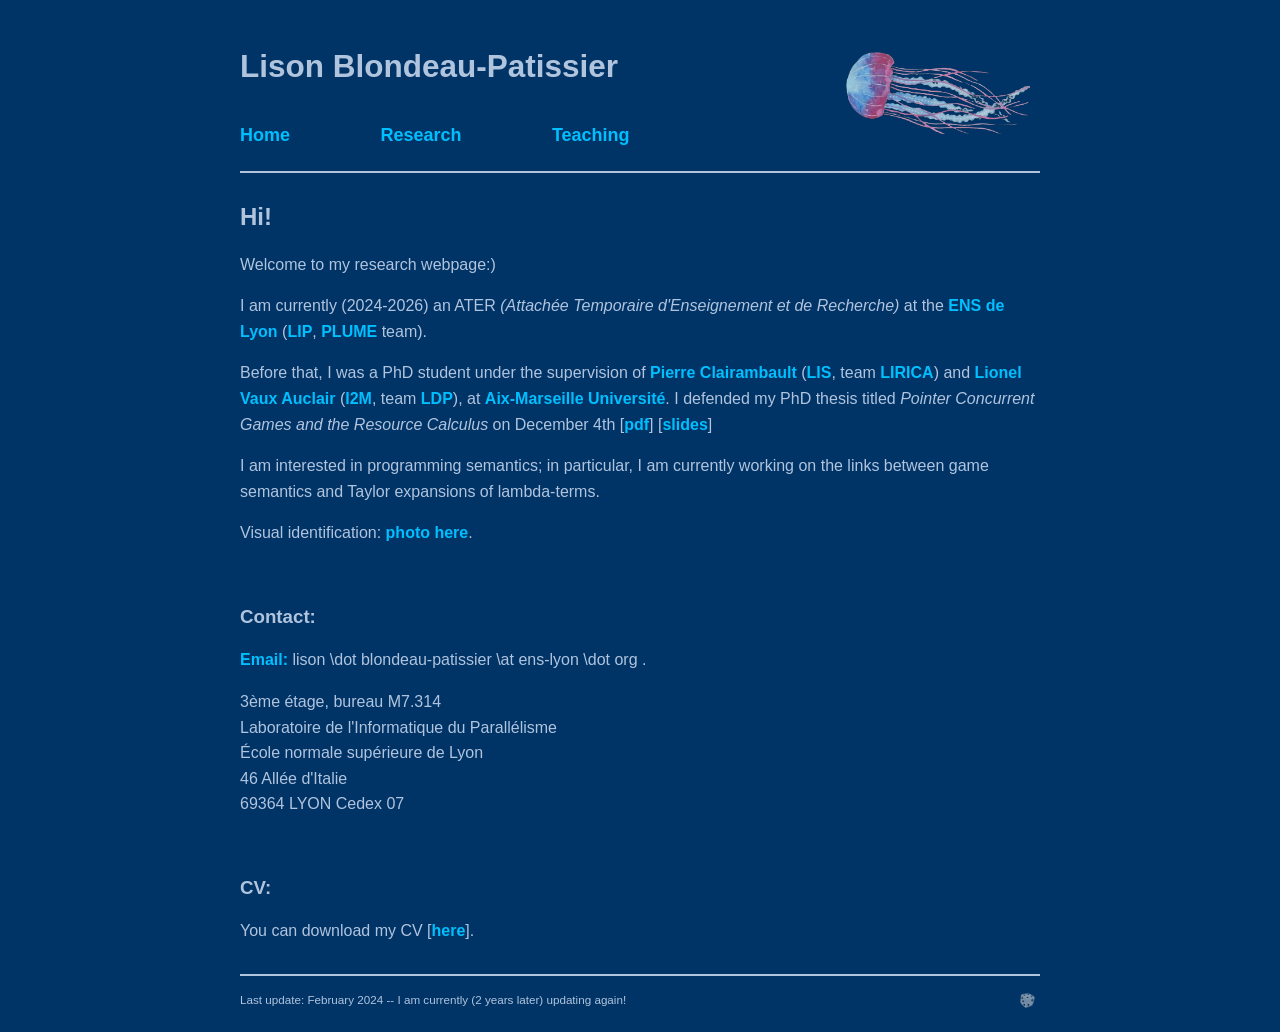
==== index.html @ 4a28793f "update home and research" ====
<!DOCTYPE html>
<html><head>
<meta http-equiv="content-type" content="text/html; charset=UTF-8">
<meta charset="utf-8">
<meta name="viewport" content="width=device-width, initial-scale=1">
<title>Lison Blondeau-Patissier</title>
<link href="style.css" media="all" rel="stylesheet"  type="text/css">
<link rel="icon" type="image/png" href="rainbow-clear.png">
</head>
<body>

<header>
	<h2>Lison Blondeau-Patissier</h2>
	<table width="60%">
	<tbody><tr>	
	<td><a href="index.html">Home</a></td>
	<td><a href="research.html">Research</a></td> 
	<td><a href="teaching.html">Teaching</a></td>
     </tr></tbody></table>
	   
	<img src="jelly-clear-penchee.png" alt="jellyfish watercolor painting" title="i think jellyfish are cool"
	style="bottom:120px">
 </header>
     
<h2>Hi!</h2>
<p>
Welcome to my research webpage:)
</p>

<p>
I am currently (2024-2026) an ATER 
<i>(Attachée Temporaire d'Enseignement et de Recherche)</i>
at the <a href="https://www.ens-lyon.fr/">ENS de Lyon</a> 
(<a href="https://www.ens-lyon.fr/LIP">LIP</a>, 
<a href="https://www.ens-lyon.fr/LIP/PLUME">PLUME</a> team).
</p>

<p>
Before that, I was a PhD student under the supervision of 
<a href="https://pageperso.lis-lab.fr/pierre.clairambault/">Pierre Clairambault</a>
(<a href="https://www.lis-lab.fr/">LIS</a>, team 
<a href="https://www.lis-lab.fr/lirica/">LIRICA</a>)  
and <a href="https://www.i2m.univ-amu.fr/perso/lionel.vaux/index.html">
Lionel Vaux Auclair</a>
(<a href="http://www.i2m.univ-amu.fr/">I2M</a>, team 
<a href="https://www.i2m.univ-amu.fr/la-recherche/groupes-scientifiques/groupe-arithmetique-geometrie-logique-et-representations-aglr/equipe-logique-de-la-programmation-ldp/">LDP</a>),
at 
<a href="https://www.univ-amu.fr/">Aix-Marseille Université</a>.
I defended my PhD thesis titled 
<i>Pointer Concurrent Games and the Resource Calculus</i>
on December 4th
[<a href= "phd_main.pdf">pdf</a>] 
[<a href= "phd_slides.pdf">slides</a>] 
</p>

<p>
I am interested in programming semantics; in particular, 
I am currently working on the links between game semantics 
and Taylor expansions of lambda-terms.
</p>

<p> Visual identification: <a href="hithatsme.jpeg">photo here</a>.</p>

<br/>
<h3>Contact:</h3>

<p>
<strong>Email: </strong>
lison \dot blondeau-patissier \at ens-lyon \dot org .
</p>

<p>
3ème étage, bureau M7.314 <br />
Laboratoire de l'Informatique du Parallélisme <br />
École normale supérieure de Lyon <br />
46 Allée d'Italie <br />
69364 LYON Cedex 07
</p>

<br/>
<h3>CV:</h3>
You can download my CV [<a href= "cv-lbp.pdf">here</a>].


<footer>
    <small>Last update: February 2024 -- 
    I am currently (2 years later) updating again!</small>
	<a href="https://en.wikipedia.org/wiki/Special:Random"><img src="dice-clear.png" alt="dice" title="learn something new today:)"></a>
</footer>

</body>
</html>
---- style.css ----
body{
  margin:auto;
  max-width:800px;
  line-height:1.6;
  font-size:16px;
  padding:10px;
  font-family: Georgia, sans-serif;
  background: #003366;
  color: lightsteelblue;
}

header{
	padding: 12px 0px 12px 0px;
    font-weight: bold;
    font-size: 21px;
    position: relative;
    border-bottom: 2px solid lightsteelblue;
    margin-bottom: 30px;
}

header img {
    position: relative;
	float: right;
	margin-top: 10px;
    height: 0.5%;
    width: 23%;
	bottom: 110px;
	right: 10px;
    vertical-align: bottom;
	opacity: 0.8;
}

footer {
    border-top: solid 2px lightsteelblue;
    font-size: 14px;
    margin-top: 30px;
    padding: 12px 0px 12px 0px;
}
footer figcaption {
    text-align: right;
}

footer img {
    position: relative;
    bottom: 0px;
    right: 0px;
	float: right;
    height: auto;
    width: 25px;
    vertical-align: bottom;
	opacity: 0.5;
}

h1,h2,h3{line-height:1.2;}
table{ 
  border-collapse: collapse;
}
td{
  padding-top: 0.5em;
  padding-bottom: 0.5em;
  padding-left: 0em;
  padding-right: 0em;
  font-size: 18px;
  text-align: left;
  width: 8%;
}

a:link{
 text-decoration:none;
 color:deepskyblue;
 font-weight:bold;
}
a:visited{color:skyblue}
strong{
 color:deepskyblue;
}
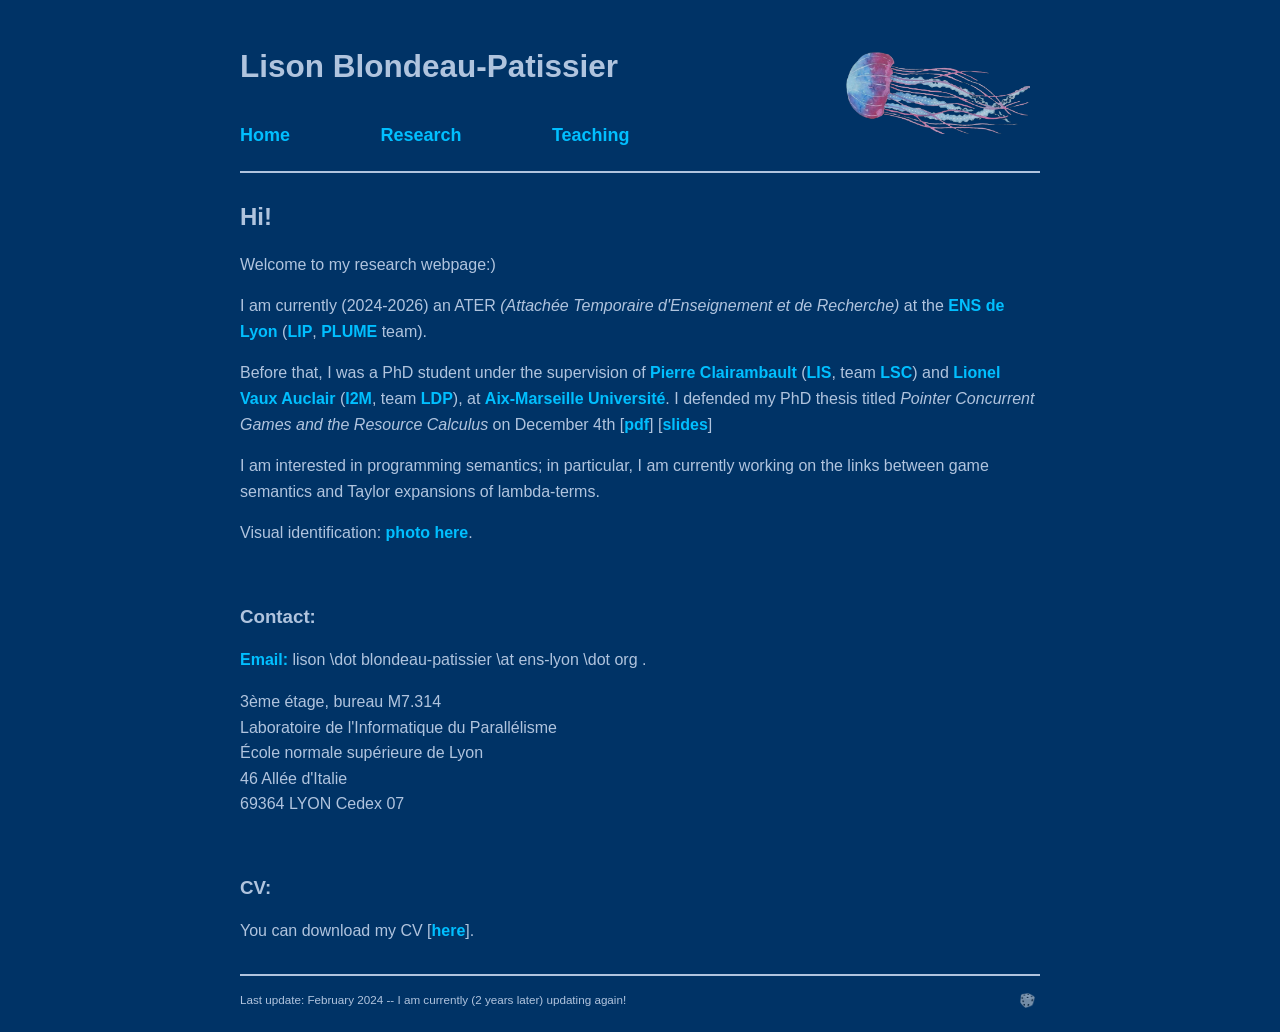
==== commit 005ce646: "lirica to lsc" ====
--- a/index.html
+++ b/index.html
@@ -39,7 +39,7 @@
 Before that, I was a PhD student under the supervision of 
 <a href="https://pageperso.lis-lab.fr/pierre.clairambault/">Pierre Clairambault</a>
 (<a href="https://www.lis-lab.fr/">LIS</a>, team 
-<a href="https://www.lis-lab.fr/lirica/">LIRICA</a>)  
+<a href="https://lsc.lis-lab.fr/">LSC</a>)  
 and <a href="https://www.i2m.univ-amu.fr/perso/lionel.vaux/index.html">
 Lionel Vaux Auclair</a>
 (<a href="http://www.i2m.univ-amu.fr/">I2M</a>, team 
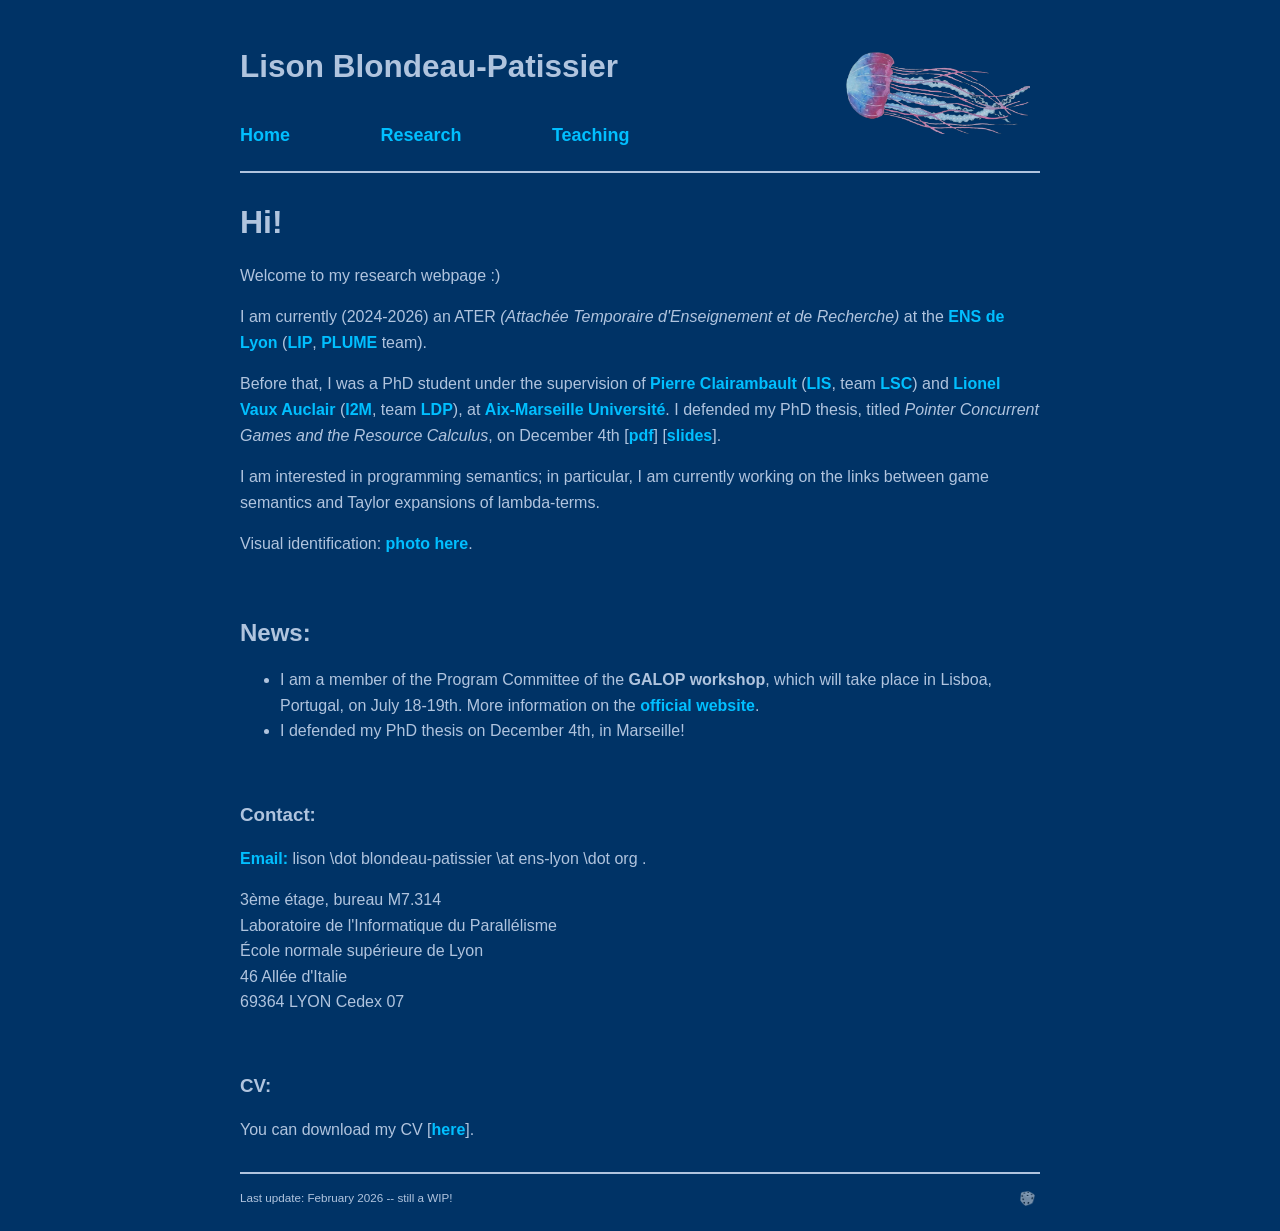
==== commit aacc55b3: "home + research interest" ====
--- a/index.html
+++ b/index.html
@@ -22,14 +22,14 @@
 	style="bottom:120px">
  </header>
      
-<h2>Hi!</h2>
+<h1>Hi!</h1>
 <p>
-Welcome to my research webpage:)
+Welcome to my research webpage :)
 </p>
 
 <p>
 I am currently (2024-2026) an ATER 
-<i>(Attachée Temporaire d'Enseignement et de Recherche)</i>
+<em>(Attachée Temporaire d'Enseignement et de Recherche)</em>
 at the <a href="https://www.ens-lyon.fr/">ENS de Lyon</a> 
 (<a href="https://www.ens-lyon.fr/LIP">LIP</a>, 
 <a href="https://www.ens-lyon.fr/LIP/PLUME">PLUME</a> team).
@@ -46,11 +46,11 @@
 <a href="https://www.i2m.univ-amu.fr/la-recherche/groupes-scientifiques/groupe-arithmetique-geometrie-logique-et-representations-aglr/equipe-logique-de-la-programmation-ldp/">LDP</a>),
 at 
 <a href="https://www.univ-amu.fr/">Aix-Marseille Université</a>.
-I defended my PhD thesis titled 
-<i>Pointer Concurrent Games and the Resource Calculus</i>
+I defended my PhD thesis, titled 
+<em>Pointer Concurrent Games and the Resource Calculus</em>,
 on December 4th
 [<a href= "phd_main.pdf">pdf</a>] 
-[<a href= "phd_slides.pdf">slides</a>] 
+[<a href= "phd_slides.pdf">slides</a>].
 </p>
 
 <p>
@@ -60,6 +60,22 @@
 </p>
 
 <p> Visual identification: <a href="hithatsme.jpeg">photo here</a>.</p>
+
+<br/>
+<h2>News:</h2>
+<ul>
+	<li>
+	I am a member of the Program Committee of the <b>GALOP workshop</b>,
+	which will take place in Lisboa, Portugal, on July 18-19th.
+	More information on the 
+	<a href="https://galop-2026.lacl.fr/">official website</a>.
+	</li>
+	
+	<li>
+	I defended my PhD thesis on December 4th, in Marseille!
+	</li>
+</ul>
+
 
 <br/>
 <h3>Contact:</h3>
@@ -83,8 +99,7 @@
 
 
 <footer>
-    <small>Last update: February 2024 -- 
-    I am currently (2 years later) updating again!</small>
+    <small>Last update: February 2026 -- still a WIP!</small>
 	<a href="https://en.wikipedia.org/wiki/Special:Random"><img src="dice-clear.png" alt="dice" title="learn something new today:)"></a>
 </footer>
 
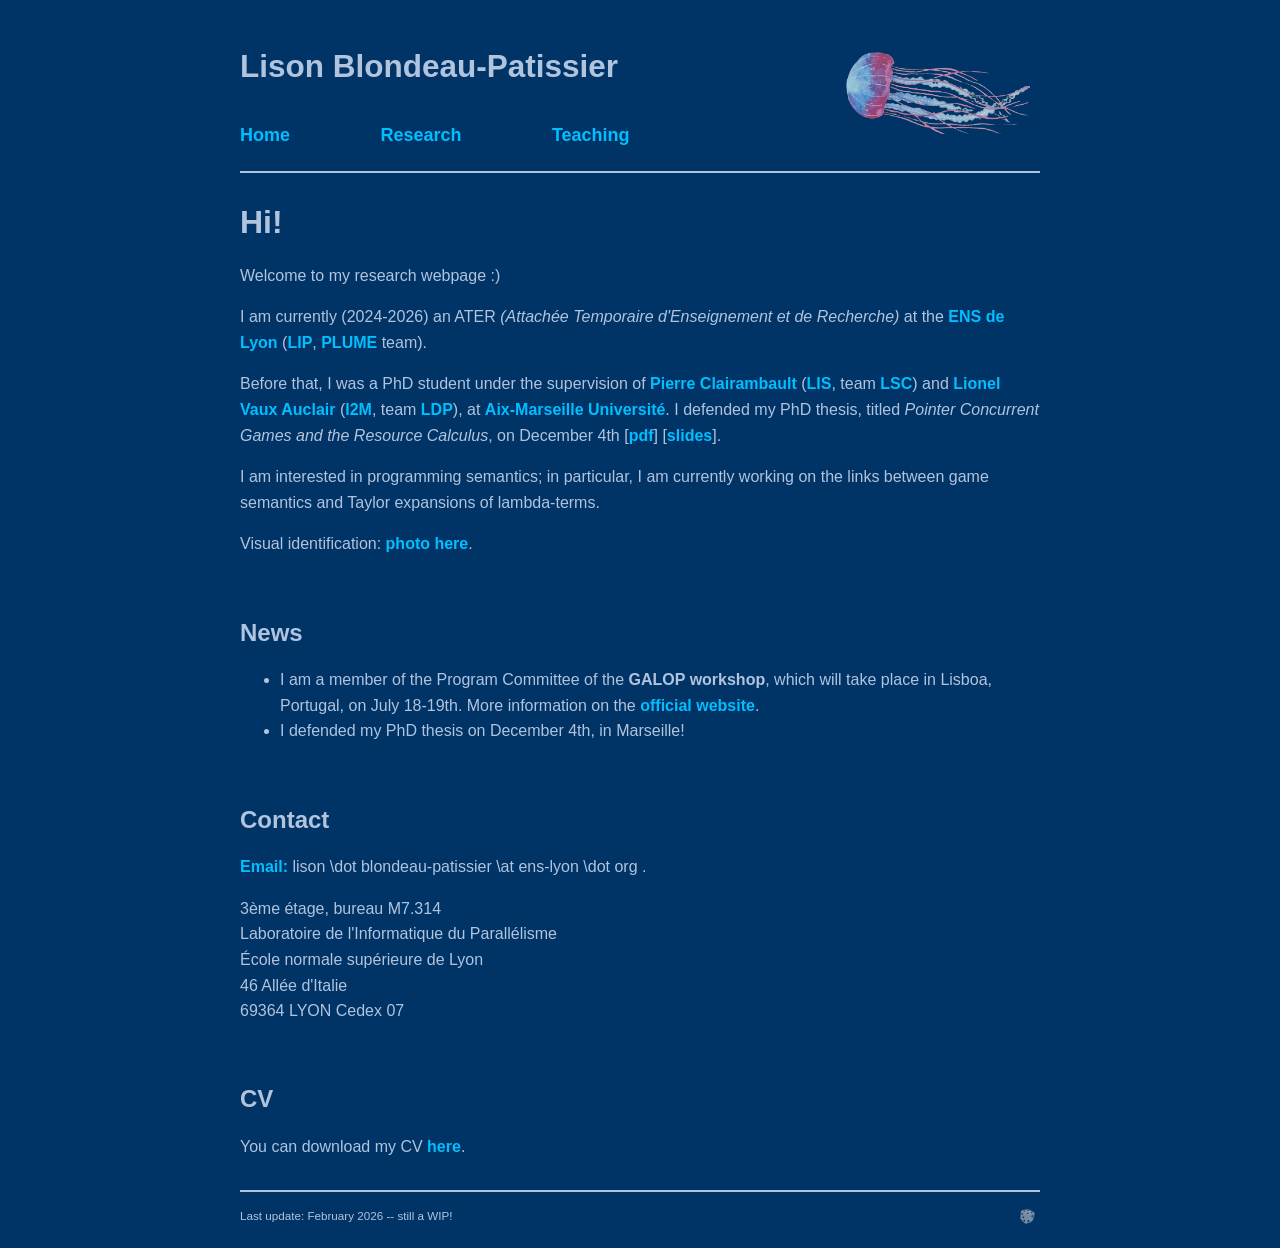
==== commit 1cf5e447: "update conferences" ====
--- a/index.html
+++ b/index.html
@@ -62,7 +62,7 @@
 <p> Visual identification: <a href="hithatsme.jpeg">photo here</a>.</p>
 
 <br/>
-<h2>News:</h2>
+<h2>News</h2>
 <ul>
 	<li>
 	I am a member of the Program Committee of the <b>GALOP workshop</b>,
@@ -78,7 +78,7 @@
 
 
 <br/>
-<h3>Contact:</h3>
+<h2>Contact</h2>
 
 <p>
 <strong>Email: </strong>
@@ -94,8 +94,8 @@
 </p>
 
 <br/>
-<h3>CV:</h3>
-You can download my CV [<a href= "cv-lbp.pdf">here</a>].
+<h2>CV</h2>
+You can download my CV <a href= "cv-lbp.pdf">here</a>.
 
 
 <footer>
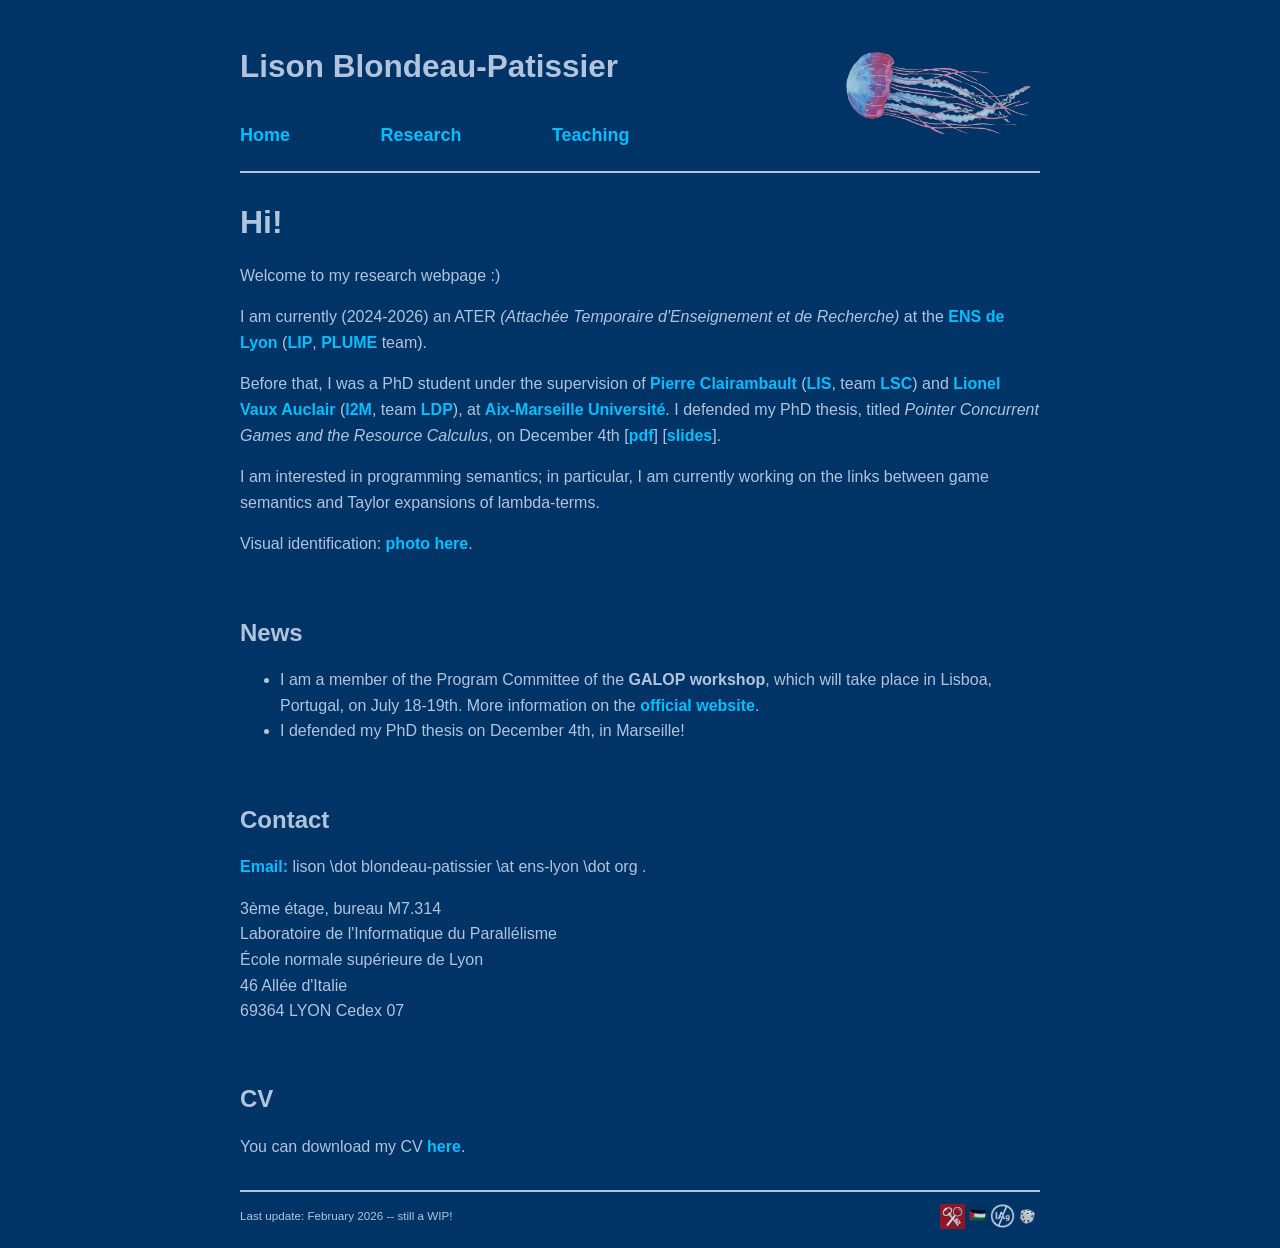
==== commit 66c81dbe: "added some links" ====
--- a/index.html
+++ b/index.html
@@ -97,10 +97,22 @@
 <h2>CV</h2>
 You can download my CV <a href= "cv-lbp.pdf">here</a>.
 
+<footer>
+	<small>Last update: February 2026 -- still a WIP!</small>
+	<a href="https://en.wikipedia.org/wiki/Special:Random">
+		<img src="dice-clear.png" alt="dice" title="learn something new today:)">
+	</a> 
+	
+	<a href="https://atecopol.hypotheses.org/13082">
+		<img src="sw_inverted.png" alt="no AI logo">
+	</a>
+	<a href="https://uppsaladeclaration.se/europe">
+		<img src="flag.png" alt="palestinian flag">
+	</a>
+	<a href="https://nofreeviewnoreview.org/">
+		<img src="nfvnr-logo.svg" alt="No free view? No review! logo">
+	</a>
 
-<footer>
-    <small>Last update: February 2026 -- still a WIP!</small>
-	<a href="https://en.wikipedia.org/wiki/Special:Random"><img src="dice-clear.png" alt="dice" title="learn something new today:)"></a>
 </footer>
 
 </body>
--- a/style.css
+++ b/style.css
@@ -35,20 +35,20 @@
     font-size: 14px;
     margin-top: 30px;
     padding: 12px 0px 12px 0px;
+    text-align: left;
 }
 footer figcaption {
     text-align: right;
 }
-
 footer img {
-    position: relative;
-    bottom: 0px;
-    right: 0px;
+  position: relative;
+  bottom: 0px;
+  right: 0px;
 	float: right;
-    height: auto;
-    width: 25px;
-    vertical-align: bottom;
-	opacity: 0.5;
+  height: auto;
+  width: 25px;
+  vertical-align: bottom;
+	opacity: 0.8;
 }
 
 h1,h2,h3{line-height:1.2;}
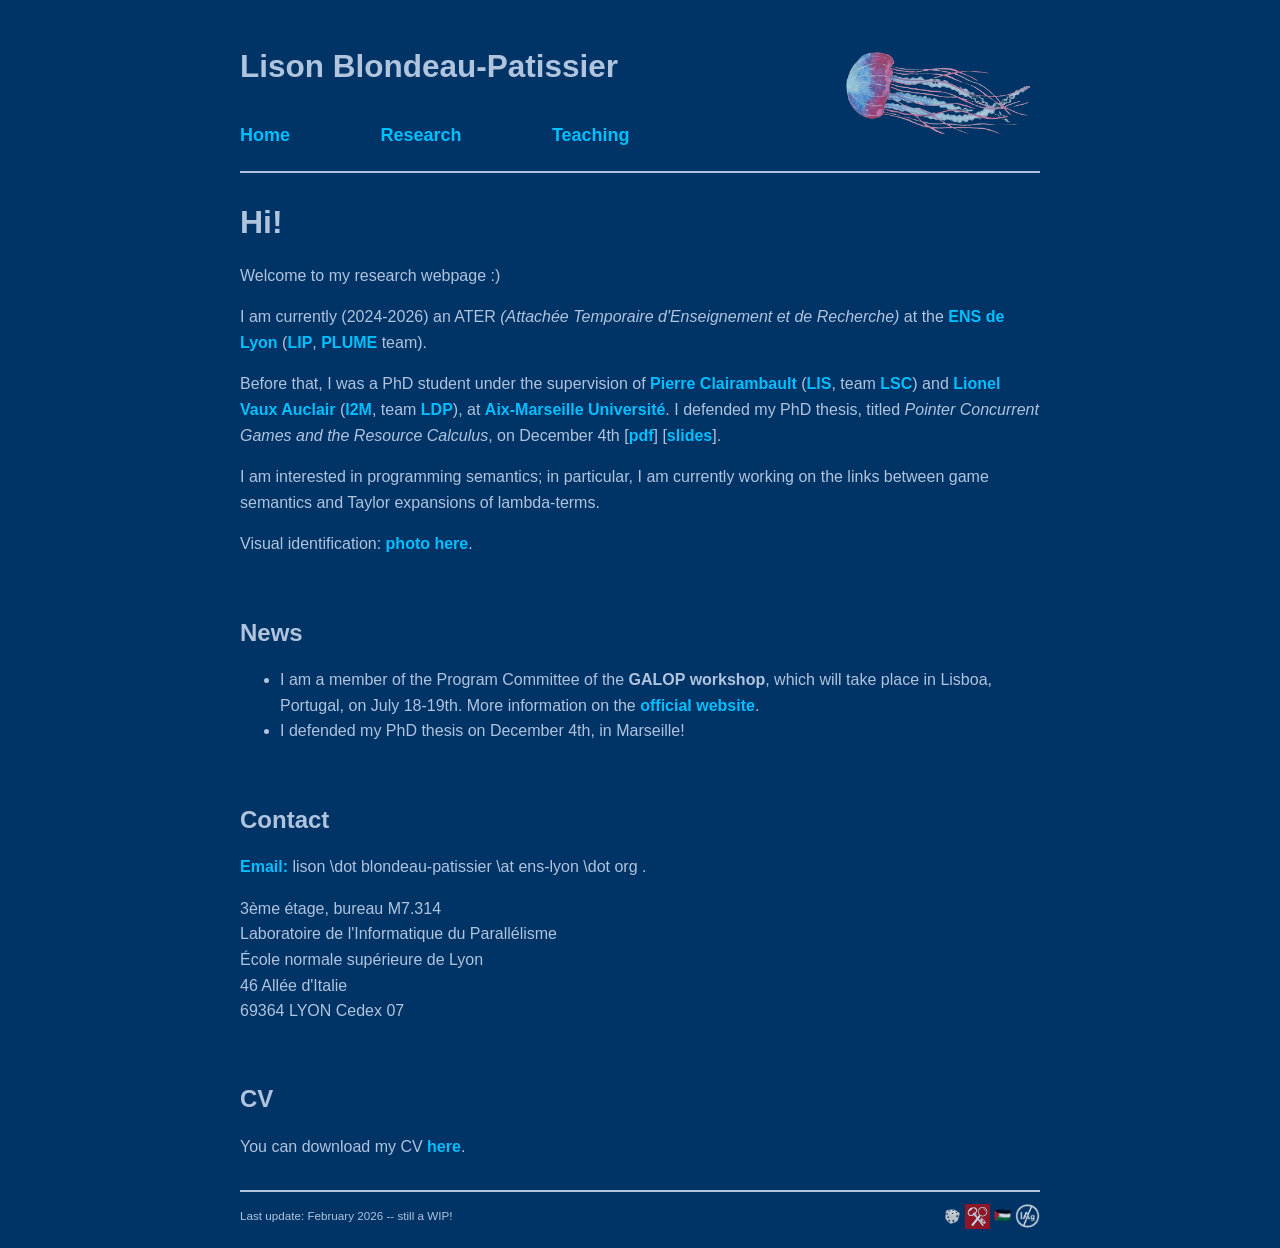
==== commit 2985756a: "maj teaching" ====
--- a/index.html
+++ b/index.html
@@ -99,9 +99,6 @@
 
 <footer>
 	<small>Last update: February 2026 -- still a WIP!</small>
-	<a href="https://en.wikipedia.org/wiki/Special:Random">
-		<img src="dice-clear.png" alt="dice" title="learn something new today:)">
-	</a> 
 	
 	<a href="https://atecopol.hypotheses.org/13082">
 		<img src="sw_inverted.png" alt="no AI logo">
@@ -112,6 +109,11 @@
 	<a href="https://nofreeviewnoreview.org/">
 		<img src="nfvnr-logo.svg" alt="No free view? No review! logo">
 	</a>
+	
+	<a href="https://en.wikipedia.org/wiki/Special:Random">
+		<img src="dice-clear.png" alt="dice" title="learn something new today:)">
+	</a> 
+	
 
 </footer>
 
--- a/style.css
+++ b/style.css
@@ -36,6 +36,11 @@
     margin-top: 30px;
     padding: 12px 0px 12px 0px;
     text-align: left;
+/*    
+  display: flex;
+  align-items: center;
+  justify-content: space-between;
+ */
 }
 footer figcaption {
     text-align: right;
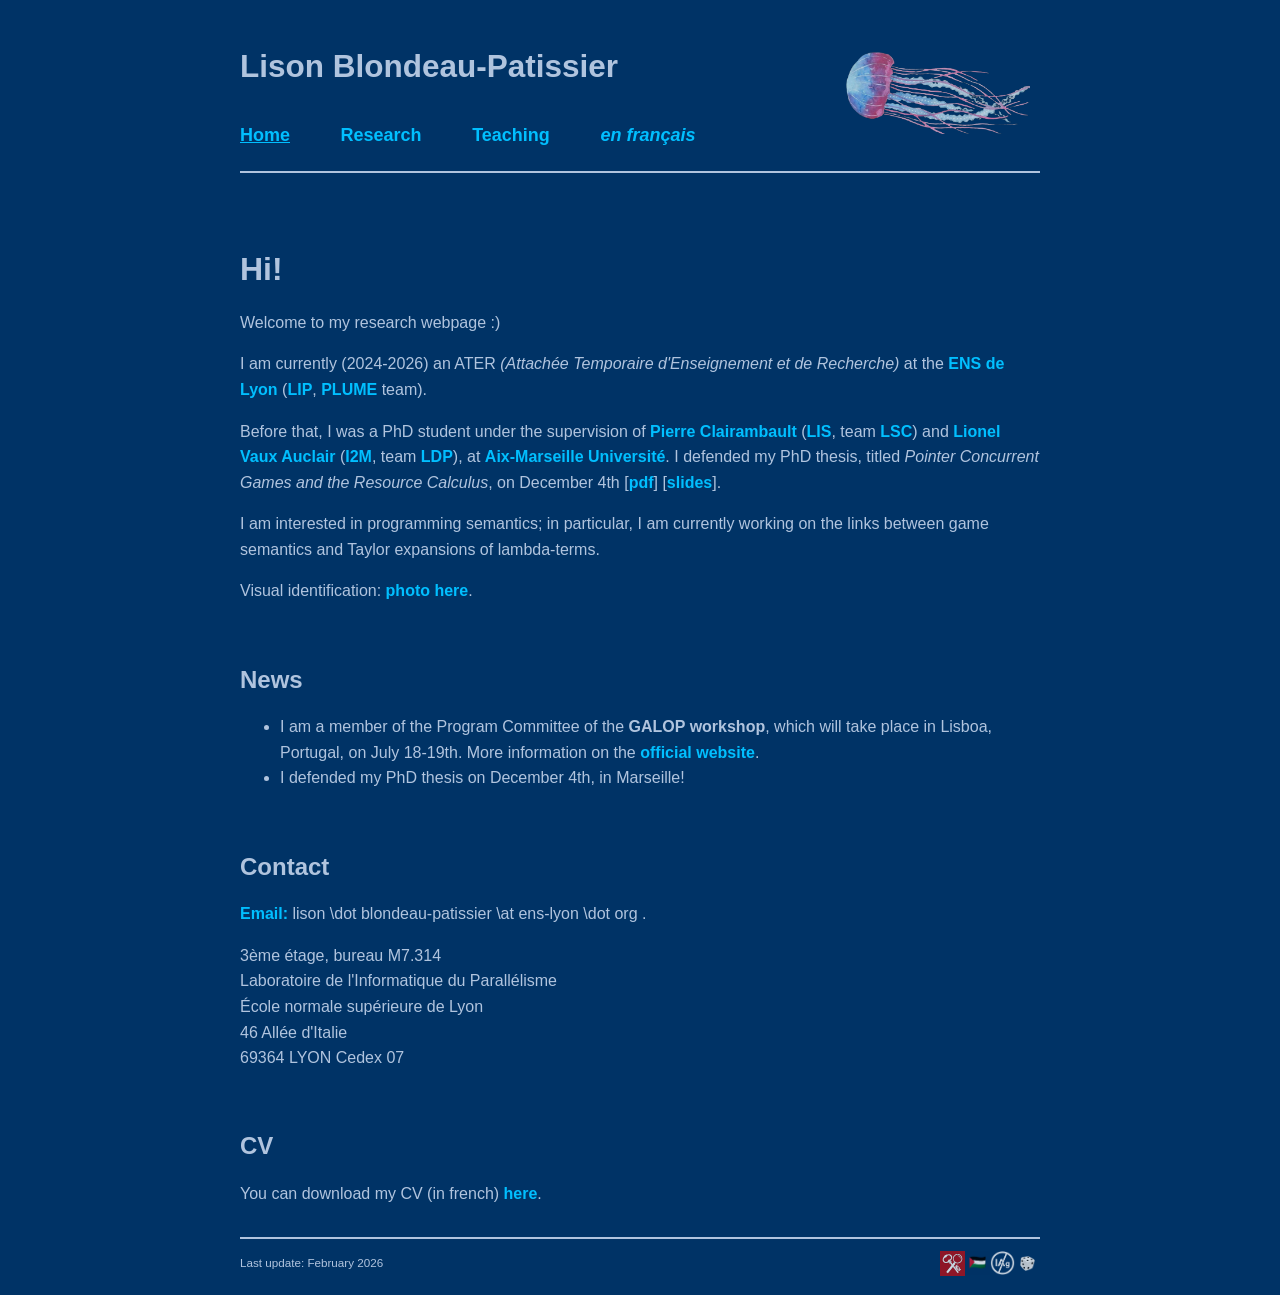
==== commit 3a0b2e4b: "vf" ====
--- a/index.html
+++ b/index.html
@@ -13,15 +13,18 @@
 	<h2>Lison Blondeau-Patissier</h2>
 	<table width="60%">
 	<tbody><tr>	
-	<td><a href="index.html">Home</a></td>
-	<td><a href="research.html">Research</a></td> 
-	<td><a href="teaching.html">Teaching</a></td>
-     </tr></tbody></table>
+		<td><a href="index.html"><u>Home</u></a></td>
+		<td><a href="research.html">Research</a></td> 
+		<td><a href="teaching.html">Teaching</a></td>
+		<td><a href="index-fr.html"><em>en français</em></a></td>
+  </tr></tbody></table>
 	   
-	<img src="jelly-clear-penchee.png" alt="jellyfish watercolor painting" title="i think jellyfish are cool"
+	<img src="jelly-clear-penchee.png" alt="jellyfish watercolor painting"
+	title="i think jellyfish are cool"
 	style="bottom:120px">
- </header>
-     
+</header>
+   
+<br/>
 <h1>Hi!</h1>
 <p>
 Welcome to my research webpage :)
@@ -95,10 +98,14 @@
 
 <br/>
 <h2>CV</h2>
-You can download my CV <a href= "cv-lbp.pdf">here</a>.
+You can download my CV (in french) <a href= "cv-lbp.pdf">here</a>.
 
 <footer>
-	<small>Last update: February 2026 -- still a WIP!</small>
+	<small>Last update: February 2026</small>
+	
+	<a href="https://en.wikipedia.org/wiki/Special:Random">
+		<img src="dice-clear.png" alt="dice" title="learn something new today:)">
+	</a> 
 	
 	<a href="https://atecopol.hypotheses.org/13082">
 		<img src="sw_inverted.png" alt="no AI logo">
@@ -109,12 +116,6 @@
 	<a href="https://nofreeviewnoreview.org/">
 		<img src="nfvnr-logo.svg" alt="No free view? No review! logo">
 	</a>
-	
-	<a href="https://en.wikipedia.org/wiki/Special:Random">
-		<img src="dice-clear.png" alt="dice" title="learn something new today:)">
-	</a> 
-	
-
 </footer>
 
 </body>
--- a/style.css
+++ b/style.css
@@ -11,39 +11,40 @@
 
 header{
 	padding: 12px 0px 12px 0px;
-    font-weight: bold;
-    font-size: 21px;
-    position: relative;
-    border-bottom: 2px solid lightsteelblue;
-    margin-bottom: 30px;
+  font-weight: bold;
+  font-size: 21px;
+  position: relative;
+  border-bottom: 2px solid lightsteelblue;
+  margin-bottom: 30px;
 }
 
 header img {
-    position: relative;
+  position: relative;
 	float: right;
 	margin-top: 10px;
-    height: 0.5%;
-    width: 23%;
+  height: 0.5%;
+  width: 23%;
 	bottom: 110px;
 	right: 10px;
-    vertical-align: bottom;
+  vertical-align: bottom;
 	opacity: 0.8;
 }
 
 footer {
-    border-top: solid 2px lightsteelblue;
-    font-size: 14px;
-    margin-top: 30px;
-    padding: 12px 0px 12px 0px;
-    text-align: left;
+  border-top: solid 2px lightsteelblue;
+  font-size: 14px;
+  margin-top: 30px;
+  padding: 12px 0px 12px 0px;
+  text-align: left;
 /*    
   display: flex;
   align-items: center;
   justify-content: space-between;
  */
 }
+
 footer figcaption {
-    text-align: right;
+  text-align: right;
 }
 footer img {
   position: relative;
@@ -79,3 +80,22 @@
 strong{
  color:deepskyblue;
 }
+
+#language-option{
+	text-align: center;
+  padding-top: 0em;
+  padding-bottom: 0em;
+  padding-left: 0em;
+  padding-right: 0em;
+
+	/*width: 50px;
+	height: 30px;*/
+	background-color: lightsteelblue;
+  color: #003366;
+/*display: table-cell;*/
+	vertical-align:  middle;
+}
+
+r{
+	text-align:center;
+}
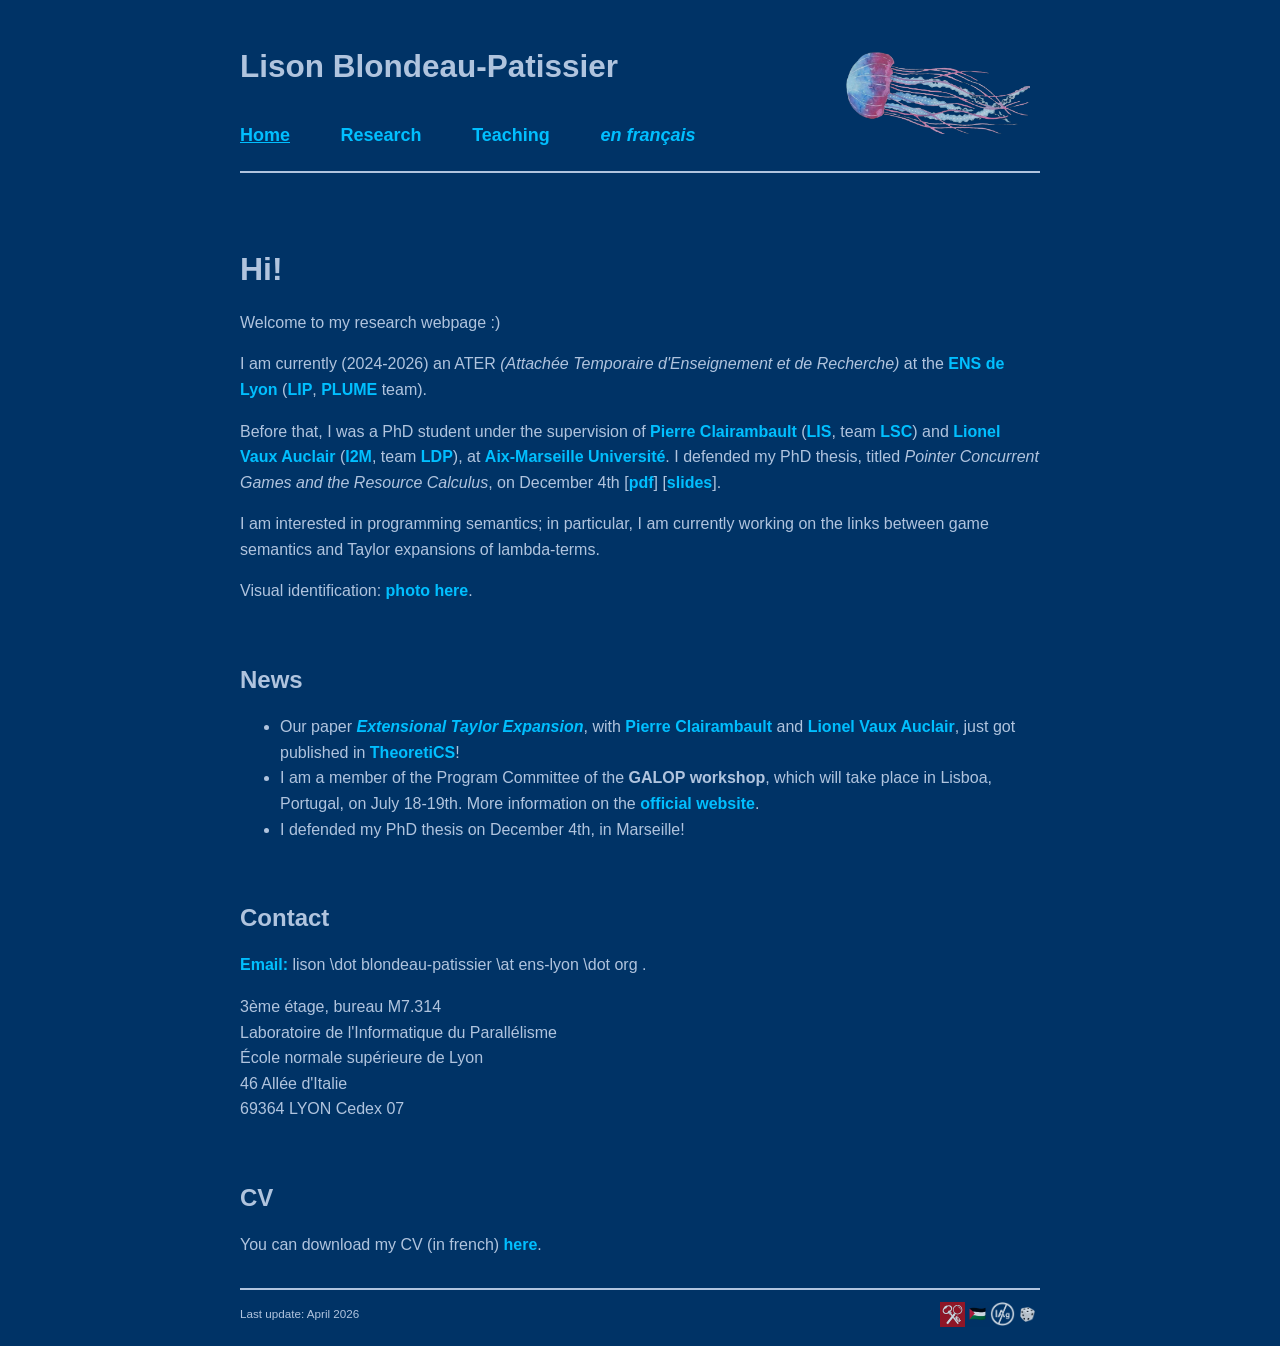
==== commit d3a44295: "theoretics" ====
--- a/index.html
+++ b/index.html
@@ -68,6 +68,18 @@
 <h2>News</h2>
 <ul>
 	<li>
+	Our paper <a href="https://doi.org/10.46298/theoretics.26.7">
+	<em>Extensional Taylor Expansion</em></a>, with
+  <a href="https://pageperso.lis-lab.fr/pierre.clairambault/">
+  	Pierre Clairambault</a>
+  and
+  <a href="https://www.i2m.univ-amu.fr/perso/lionel.vaux/index.html">
+  	Lionel Vaux Auclair</a>,
+  just got published in 
+  <a href="https://theoretics.episciences.org/">TheoretiCS</a>!
+	</li>
+	
+	<li>
 	I am a member of the Program Committee of the <b>GALOP workshop</b>,
 	which will take place in Lisboa, Portugal, on July 18-19th.
 	More information on the 
@@ -101,7 +113,7 @@
 You can download my CV (in french) <a href= "cv-lbp.pdf">here</a>.
 
 <footer>
-	<small>Last update: February 2026</small>
+	<small>Last update: April 2026</small>
 	
 	<a href="https://en.wikipedia.org/wiki/Special:Random">
 		<img src="dice-clear.png" alt="dice" title="learn something new today:)">
